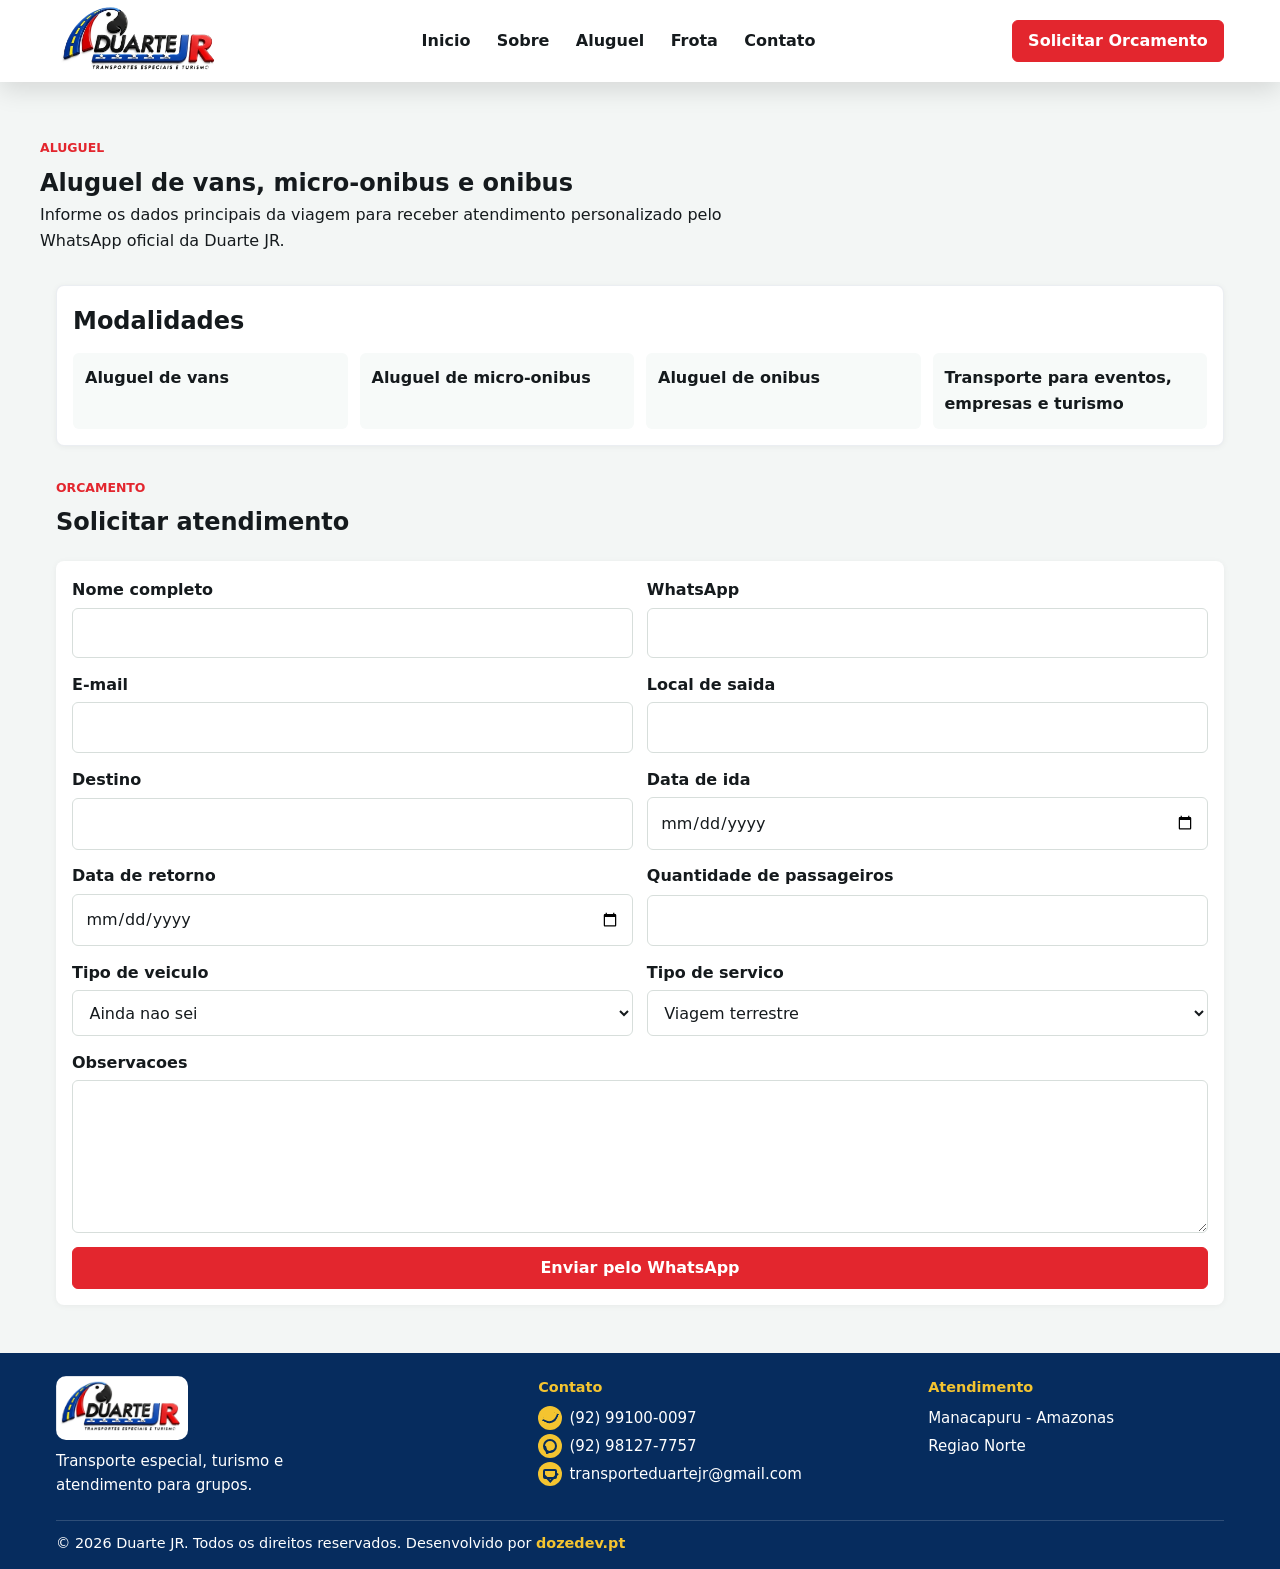
==== aluguel.html @ 987b120c "Primeiro commit Duarte" ====
<!doctype html>
<html lang="pt-BR">
<head>
  <meta charset="utf-8">
  <meta name="viewport" content="width=device-width,initial-scale=1">
  <title>Aluguel - Duarte JR</title>
  <meta name="description" content="Tipos de contratacao e solicitacao de orcamento">
  <link rel="icon" href="assets/images/favicon.svg">
  <link rel="stylesheet" href="assets/css/variables.css">
  <link rel="stylesheet" href="assets/css/reset.css">
  <link rel="stylesheet" href="assets/css/global.css">
  <link rel="stylesheet" href="assets/css/components.css">
  <link rel="stylesheet" href="assets/css/pages/aluguel.css">
  <link rel="stylesheet" href="assets/css/responsive.css">
</head>
<body>
  <header class="site-header" id="site-header">
    <div class="container header-inner">
      <a href="index.html" class="brand"><img src="assets/images/logo-duarte-jr.png" alt="Duarte JR" class="logo"></a>
      <nav class="main-nav" id="main-nav" aria-label="Menu principal">
        <ul>
          <li><a href="index.html">Inicio</a></li>
          <li><a href="sobre.html">Sobre</a></li>
          <li><a aria-current="page" href="aluguel.html">Aluguel</a></li>
          <li><a href="frota.html">Frota</a></li>
          <li><a href="contato.html">Contato</a></li>
        </ul>
      </nav>
      <div class="header-actions">
        <a class="btn btn-primary" href="contato.html">Solicitar Orcamento</a>
        <button id="nav-toggle" class="nav-toggle" aria-label="Abrir menu" aria-expanded="false">Menu</button>
      </div>
    </div>
  </header>

  <main>
    <section class="inner-hero container">
      <p class="eyebrow">Aluguel</p>
      <h1>Aluguel de vans, micro-onibus e onibus</h1>
      <p>Informe os dados principais da viagem para receber atendimento personalizado pelo WhatsApp oficial da Duarte JR.</p>
    </section>

    <section class="rental-options container">
      <article class="card">
        <h2>Modalidades</h2>
        <ul>
          <li>Aluguel de vans</li>
          <li>Aluguel de micro-onibus</li>
          <li>Aluguel de onibus</li>
          <li>Transporte para eventos, empresas e turismo</li>
        </ul>
      </article>
    </section>

    <section class="quote-form container">
      <div class="section-heading">
        <p class="eyebrow">Orcamento</p>
        <h2>Solicitar atendimento</h2>
      </div>
      <form id="quote-form">
        <div class="form-grid">
          <label for="name">Nome completo<input id="name" name="name" autocomplete="name" required></label>
          <label for="phone">WhatsApp<input id="phone" name="phone" autocomplete="tel" required></label>
          <label for="email">E-mail<input id="email" name="email" type="email" autocomplete="email"></label>
          <label for="from">Local de saida<input id="from" name="from" required></label>
          <label for="to">Destino<input id="to" name="to" required></label>
          <label for="date-depart">Data de ida<input id="date-depart" name="date-depart" type="date" required></label>
          <label for="date-return">Data de retorno<input id="date-return" name="date-return" type="date"></label>
          <label for="passengers">Quantidade de passageiros<input id="passengers" name="passengers" type="number" min="1" required></label>
          <label for="vehicle-type">Tipo de veiculo
            <select id="vehicle-type" name="vehicle-type">
              <option>Ainda nao sei</option>
              <option>Van</option>
              <option>Micro-onibus</option>
              <option>Onibus</option>
            </select>
          </label>
          <label for="service-type">Tipo de servico
            <select id="service-type" name="service-type">
              <option>Viagem terrestre</option>
              <option>Traslado para aeroporto</option>
              <option>Evento</option>
              <option>Excursao</option>
              <option>Turismo</option>
              <option>Transporte empresarial</option>
              <option>Igreja ou grupo</option>
              <option>Outro</option>
            </select>
          </label>
        </div>
        <label for="obs">Observacoes<textarea id="obs" name="obs" rows="5"></textarea></label>
        <button class="btn btn-primary" type="submit">Enviar pelo WhatsApp</button>
      </form>
    </section>
  </main>

  <footer class="site-footer">
    <div class="container footer-inner">
      <div class="footer-column footer-brand">
        <img src="assets/images/logo-duarte-jr-footer.png" alt="Duarte JR">
        <p>Transporte especial, turismo e atendimento para grupos.</p>
      </div>
      <div class="footer-column">
        <h2>Contato</h2>
        <a class="footer-contact-link" data-wa-primary href="https://wa.me/5592991000097">
          <span class="footer-icon footer-icon-phone" aria-hidden="true"></span>
        </a>
        <a class="footer-contact-link" data-wa-secondary href="https://wa.me/5592981277757">
          <span class="footer-icon footer-icon-whatsapp" aria-hidden="true"></span>
        </a>
        <a class="footer-contact-link" data-company-email href="mailto:transporteduartejr@gmail.com">
          <span class="footer-icon footer-icon-email" aria-hidden="true"></span>
        </a>
      </div>
      <div class="footer-column">
        <h2>Atendimento</h2>
        <p><span data-company-city></span> - <span data-company-state></span></p>
        <p>Regiao Norte</p>
      </div>
      <div class="footer-bottom">
        <p>&copy; <span data-company-year></span> Duarte JR. Todos os direitos reservados. Desenvolvido por <a href="https://www.dozedev.pt" target="_blank" rel="noopener">dozedev.pt</a></p>
      </div>
    </div>
  </footer>

  <script type="module" src="assets/js/aluguel.js"></script>
  <script type="module" src="assets/js/main.js"></script>
</body>
</html>
---- assets/css/variables.css ----
:root{
  --color-primary: #064FA3;
  --color-primary-dark: #062C5E;
  --color-secondary: #E3262E;
  --color-forest: #0B5D3B;
  --color-forest-dark: #063D2A;
  --color-road-yellow: #F4C430;
  --color-white: #FFFFFF;
  --color-background: #F3F6F5;
  --color-text: #151A1D;
  --color-text-light: #5F6B67;

  --max-width: 1200px;
  --container-padding: 1rem;
  --radius: 8px;
}

html,body{height:100%;background:var(--color-background);color:var(--color-text);font-family:Inter, system-ui, -apple-system, "Segoe UI", Roboto, "Helvetica Neue", Arial}
---- assets/css/global.css ----
/* Global layout */
.container {
  max-width: var(--max-width);
  margin: 0 auto;
  padding: 0 var(--container-padding);
}

body {
  line-height: 1.6;
}

a {
  color: inherit;
}

main {
  padding-top: 82px;
}

.site-header {
  position: fixed;
  top: 0;
  left: 0;
  right: 0;
  z-index: 60;
  background: rgba(255, 255, 255, 0.96);
  box-shadow: 0 8px 24px rgba(0, 0, 0, .12);
}

.header-inner {
  min-height: 82px;
  display: flex;
  align-items: center;
  justify-content: space-between;
  gap: 1rem;
}

.brand {
  display: inline-flex;
  align-items: center;
  flex: 0 0 auto;
}

.logo {
  width: auto;
  height: 82px;
  display: block;
  border-radius: 10px;
}

.main-nav ul {
  display: flex;
  gap: .25rem;
  align-items: center;
}

.main-nav a {
  display: inline-flex;
  align-items: center;
  min-height: 40px;
  padding: .45rem .7rem;
  color: var(--color-black);
  border-radius: 6px;
  font-weight: 700;
}

.main-nav a:hover,
.main-nav a[aria-current="page"] {
  background: rgba(255, 255, 255, .12);
}

.header-actions {
  display: flex;
  align-items: center;
  gap: .6rem;
}

.nav-toggle {
  display: none;
}

.hero {
  position: relative;
  min-height: calc(100vh - 82px);
  display: flex;
  align-items: center;
  overflow: hidden;
}

.hero-media,
.hero-media img,
.hero-overlay {
  position: absolute;
  inset: 0;
}

.hero-media img {
  width: 100%;
  height: 100%;
  object-fit: cover;
  filter: saturate(1.05) contrast(1.08) brightness(.62);
}

.hero-overlay {
  background:
    linear-gradient(90deg, rgba(6, 44, 94, .86) 0%, rgba(6, 44, 94, .68) 42%, rgba(6, 44, 94, .3) 100%),
    linear-gradient(180deg, rgba(0, 0, 0, .25), rgba(0, 0, 0, .45));
}

.hero-content {
  position: relative;
  z-index: 1;
  max-width: 760px;
  color: var(--color-white);
  padding-top: 2rem;
  padding-bottom: 2rem;
}

.hero-content h1 {
  max-width: 920px;
  margin-bottom: 1rem;
  font-size: clamp(1.3rem, 5vw, 4.8rem);
  line-height: .98;
}

.hero-content p {
  max-width: 720px;
  margin-bottom: .75rem;
  font-size: 1.08rem;
}

.hero-cta,
.cta-actions,
.contact-actions {
  display: flex;
  flex-wrap: wrap;
  gap: .75rem;
  align-items: center;
}

.hero-cta {
  margin-top: 1.4rem;
}

.hero-badge {
  display: inline-flex;
  margin-top: 1rem;
  padding: .38rem .7rem;
  border-radius: 999px;
  background: rgba(255, 255, 255, .13);
  color: var(--color-white);
  font-size: .92rem;
  font-weight: 700;
}

.inner-hero {
  padding: 3.5rem 0 2rem;
}

.inner-hero h1,
.section-heading h2 {
  max-width: 760px;
}

.inner-hero p {
  max-width: 760px;
}

.section-heading {
  margin-bottom: 1.25rem;
}

.eyebrow {
  margin: 0 0 .35rem;
  color: var(--color-secondary);
  font-size: .78rem;
  font-weight: 800;
  letter-spacing: 0;
  text-transform: uppercase;
}

.cards {
  display: grid;
  grid-template-columns: repeat(auto-fit, minmax(240px, 1fr));
  gap: 1rem;
}

.site-footer {
  margin-top: 3rem;
  padding: 1.45rem 0 .9rem;
  background: var(--color-primary-dark);
  color: var(--color-white);
}

.footer-inner {
  display: grid;
  grid-template-columns: minmax(180px, 1.25fr) minmax(220px, 1fr) minmax(170px, .8fr);
  gap: 1.25rem;
  align-items: start;
}

.footer-brand {
  max-width: 300px;
}

.footer-brand img {
  width: 132px;
  max-width: 100%;
  height: auto;
  margin-bottom: .55rem;
  border-radius: 10px;
}

.footer-column h2 {
  margin-bottom: .45rem;
  color: var(--color-road-yellow);
  font-size: .9rem;
}

.footer-column p {
  margin: .2rem 0;
  font-size: .94rem;
}

.footer-brand a,
.footer-bottom a,
.text-link {
  color: var(--color-road-yellow);
  font-weight: 800;
}

.footer-contact-link {
  display: flex;
  align-items: center;
  gap: .45rem;
  margin: .25rem 0;
  font-size: .94rem;
}

.footer-icon {
  position: relative;
  width: 24px;
  height: 24px;
  flex: 0 0 24px;
  border-radius: 999px;
  background: var(--color-road-yellow);
}

.footer-icon::before,
.footer-icon::after {
  position: absolute;
  content: "";
}

.footer-icon-phone::before {
  width: 11px;
  height: 11px;
  left: 6px;
  top: 5px;
  border: 2px solid var(--color-primary-dark);
  border-top: 0;
  border-left: 0;
  border-radius: 0 0 9px 0;
  transform: rotate(24deg);
}

.footer-icon-whatsapp::before {
  inset: 5px;
  border: 2px solid var(--color-primary-dark);
  border-radius: 999px;
}

.footer-icon-whatsapp::after {
  left: 7px;
  bottom: 5px;
  width: 6px;
  height: 6px;
  border-left: 2px solid var(--color-primary-dark);
  border-bottom: 2px solid var(--color-primary-dark);
  transform: rotate(-18deg);
}

.footer-icon-email::before {
  left: 5px;
  right: 5px;
  top: 7px;
  bottom: 7px;
  border: 2px solid var(--color-primary-dark);
  border-radius: 2px;
}

.footer-icon-email::after {
  left: 7px;
  top: 8px;
  width: 10px;
  height: 8px;
  border-left: 2px solid var(--color-primary-dark);
  border-bottom: 2px solid var(--color-primary-dark);
  transform: rotate(-45deg);
}

.footer-bottom {
  grid-column: 1 / -1;
  padding-top: .65rem;
  border-top: 1px solid rgba(255, 255, 255, .16);
  font-size: .9rem;
}

@media (max-width: 860px) {
  .header-inner {
    min-height: 74px;
  }

  main {
    padding-top: 74px;
  }

  .logo {
    height: 44px;
  }

  .nav-toggle {
    display: inline-flex;
    align-items: center;
    justify-content: center;
    min-height: 40px;
    padding: .45rem .65rem;
    border: 1px solid rgba(255, 255, 255, .3);
    border-radius: 6px;
    background: transparent;
    color: var(--color-white);
    font-weight: 800;
  }

  .main-nav {
    display: none;
  }

  .nav-open .main-nav {
    display: block;
    position: fixed;
    top: 74px;
    left: 0;
    right: 0;
    background: var(--color-primary-dark);
    padding: .75rem var(--container-padding) 1rem;
    box-shadow: 0 18px 28px rgba(0, 0, 0, .2);
  }

  .nav-open .main-nav ul {
    display: grid;
    gap: .35rem;
  }

  .nav-open .main-nav a {
    width: 100%;
  }

  .header-actions .btn {
    display: none;
  }

  .hero {
    min-height: 720px;
  }

  .hero-overlay {
    background: linear-gradient(180deg, rgba(6, 44, 94, .82), rgba(6, 44, 94, .72));
  }

  .footer-inner {
    grid-template-columns: 1fr;
    gap: .85rem;
  }

  .footer-brand {
    max-width: none;
  }
}
---- assets/css/components.css ----
/* Components: buttons, cards, forms */
.btn {
  display: inline-flex;
  align-items: center;
  justify-content: center;
  min-height: 42px;
  padding: .62rem .95rem;
  border: 1px solid rgba(6, 79, 163, .22);
  border-radius: 6px;
  background: var(--color-white);
  color: var(--color-primary);
  font-weight: 800;
  line-height: 1.1;
  cursor: pointer;
  transition: transform .18s ease, box-shadow .18s ease, background .18s ease;
}

.btn:hover {
  transform: translateY(-1px);
  box-shadow: 0 8px 18px rgba(6, 44, 94, .12);
}

.btn-primary {
  background: var(--color-secondary);
  color: var(--color-white);
  border-color: var(--color-secondary);
}

.btn-secondary {
  background: var(--color-white);
  color: var(--color-primary);
  border-color: var(--color-primary);
}

.hero-secondary-btn {
  background: rgba(255, 255, 255, .95);
}

.card {
  background: var(--color-white);
  padding: 1rem;
  border: 1px solid rgba(6, 44, 94, .08);
  border-radius: 8px;
  box-shadow: 0 1px 6px rgba(0, 0, 0, .05);
}

.service-card {
  display: grid;
  grid-template-columns: 42px 1fr;
  gap: .8rem;
}

.service-card h3,
.vehicle-card h3 {
  margin-bottom: .35rem;
  line-height: 1.2;
}

.service-icon {
  width: 42px;
  height: 42px;
  display: inline-flex;
  align-items: center;
  justify-content: center;
  border-radius: 8px;
  background: var(--color-primary);
  color: var(--color-white);
  font-weight: 900;
}

form {
  display: grid;
  gap: .85rem;
}

form label {
  display: grid;
  gap: .3rem;
  color: var(--color-text);
  font-weight: 800;
}

input,
select,
textarea {
  width: 100%;
  padding: .72rem .78rem;
  border: 1px solid #d7dedb;
  border-radius: 6px;
  background: var(--color-white);
  color: var(--color-text);
  font: inherit;
  font-weight: 500;
}

textarea {
  resize: vertical;
}

input:focus,
select:focus,
textarea:focus {
  outline: 3px solid rgba(6, 79, 163, .15);
  border-color: var(--color-primary);
}

.form-grid {
  display: grid;
  grid-template-columns: repeat(2, minmax(0, 1fr));
  gap: .85rem;
}

.vehicle-card {
  display: flex;
  flex-direction: column;
  min-height: 100%;
}

.vehicle-card img {
  width: 100%;
  height: 170px;
  object-fit: cover;
  border-radius: 6px;
  background: #e8eef2;
}

.card-body {
  display: flex;
  flex: 1;
  flex-direction: column;
  gap: .5rem;
  padding-top: .85rem;
}

.card-body .btn {
  margin-top: auto;
}

.vehicle-features {
  display: grid;
  gap: .25rem;
  padding-left: 1rem;
}

.modal {
  position: fixed;
  inset: 0;
  z-index: 90;
  display: none;
  align-items: center;
  justify-content: center;
  padding: 1rem;
  background: rgba(0, 0, 0, .58);
}

.modal.open {
  display: flex;
}

.modal-dialog {
  position: relative;
  width: min(920px, 100%);
  max-height: 90vh;
  overflow: auto;
  padding: 1rem;
  border-radius: 8px;
  background: var(--color-white);
}

.modal-close {
  position: absolute;
  right: .75rem;
  top: .75rem;
  width: 38px;
  height: 38px;
  border: 0;
  border-radius: 6px;
  background: var(--color-primary-dark);
  color: var(--color-white);
  font-weight: 900;
  cursor: pointer;
}

.modal-body img {
  width: 100%;
  max-height: 380px;
  object-fit: cover;
  border-radius: 6px;
  margin-bottom: 1rem;
}

.modal-actions {
  display: flex;
  flex-wrap: wrap;
  gap: .75rem;
  justify-content: flex-end;
  margin-top: 1rem;
}

@media (max-width: 640px) {
  .form-grid {
    grid-template-columns: 1fr;
  }
}
---- assets/css/pages/aluguel.css ----
.rental-options {
  margin-bottom: 2rem;
}

.rental-options ul {
  display: grid;
  grid-template-columns: repeat(4, minmax(0, 1fr));
  gap: .75rem;
  margin-top: .8rem;
}

.rental-options li {
  padding: .75rem;
  border-radius: 6px;
  background: #f7faf9;
  font-weight: 800;
}

.quote-form form {
  padding: 1rem;
  border-radius: 8px;
  background: var(--color-white);
  box-shadow: 0 1px 6px rgba(0, 0, 0, .05);
}

@media (max-width: 860px) {
  .rental-options ul {
    grid-template-columns: repeat(2, minmax(0, 1fr));
  }
}

@media (max-width: 520px) {
  .rental-options ul {
    grid-template-columns: 1fr;
  }
}
---- assets/css/responsive.css ----
/* Responsive refinements */
@media (max-width: 640px) {
  :root {
    --container-padding: 1rem;
  }

  .hero {
    min-height: 660px;
  }

  .hero-content h1 {
    font-size: 2.2rem;
  }

  .hero-content p {
    font-size: 1rem;
  }

  .hero-cta .btn,
  .cta-actions .btn,
  .contact-actions .btn {
    width: 100%;
  }

  .inner-hero {
    padding-top: 2.5rem;
  }

  .cards {
    grid-template-columns: 1fr;
  }
}
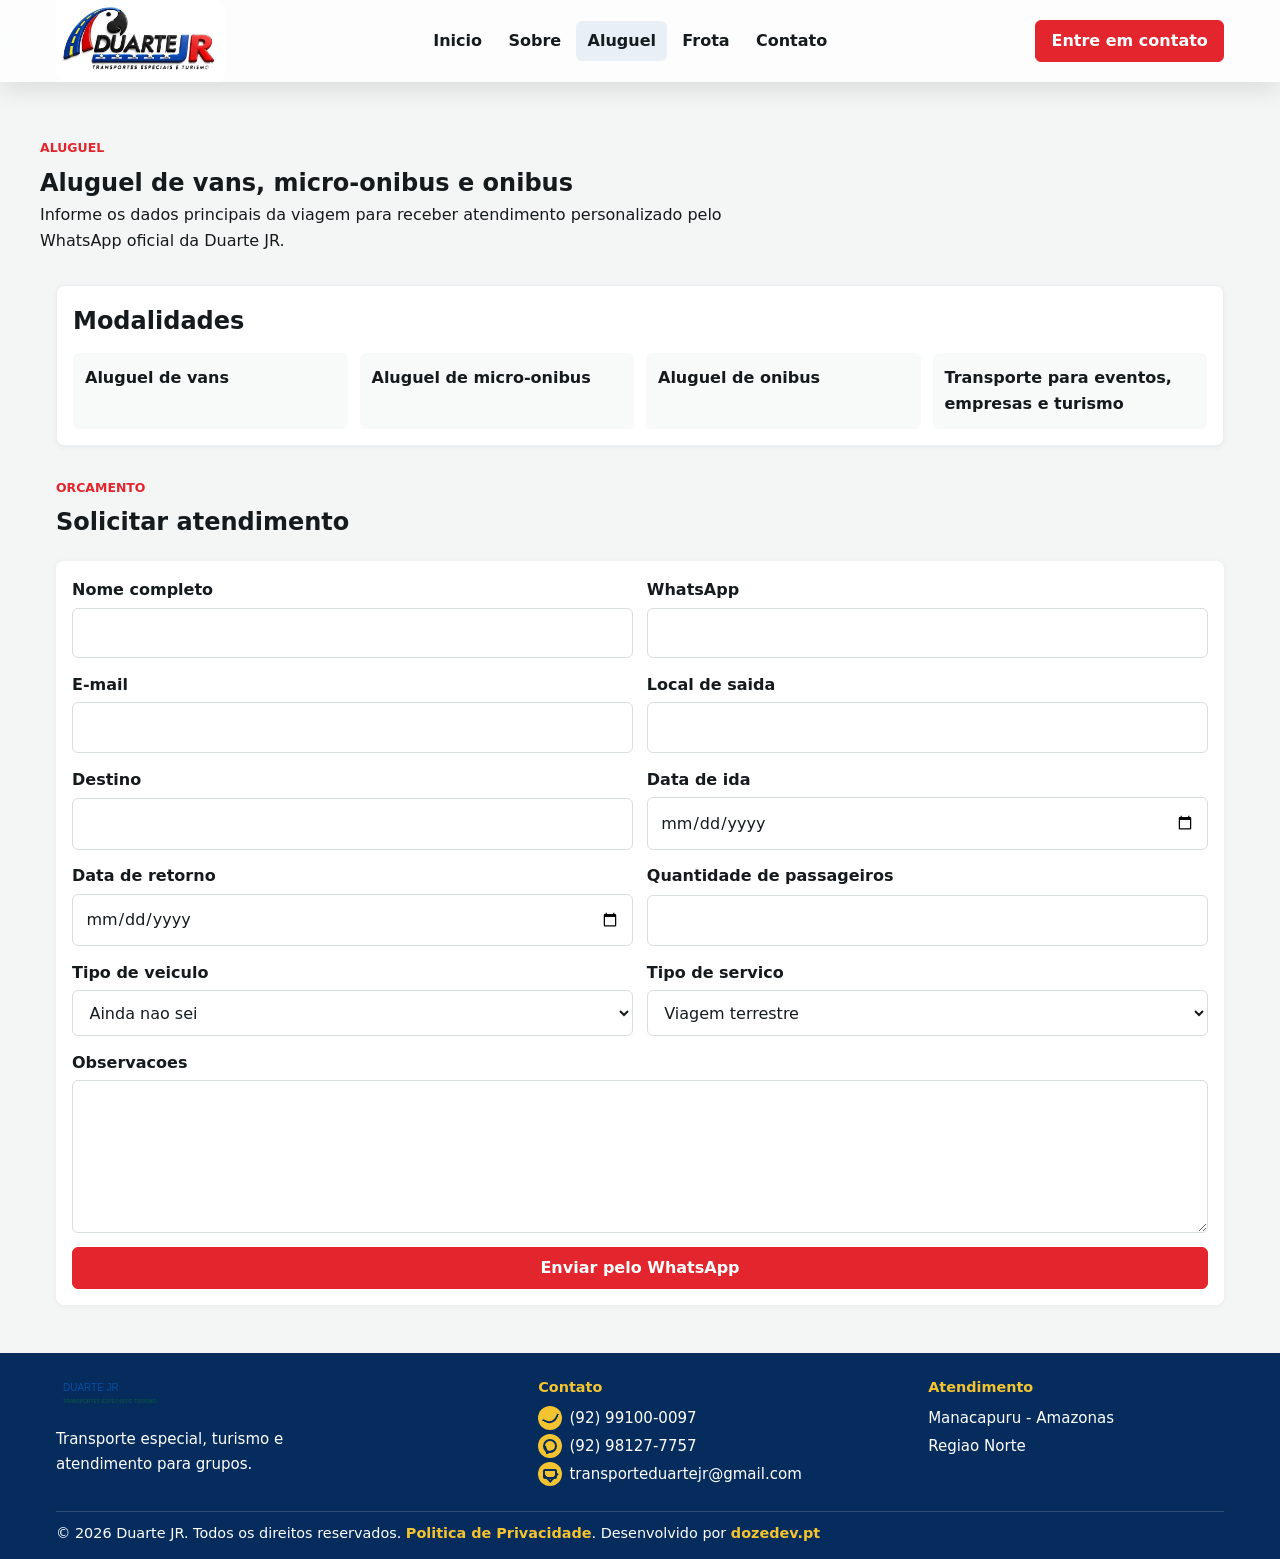
==== commit 3b0a0389: "efect glass card un" ====
--- a/aluguel.html
+++ b/aluguel.html
@@ -27,7 +27,7 @@
         </ul>
       </nav>
       <div class="header-actions">
-        <a class="btn btn-primary" href="contato.html">Solicitar Orcamento</a>
+        <a class="btn btn-primary" href="contato.html">Entre em contato</a>
         <button id="nav-toggle" class="nav-toggle" aria-label="Abrir menu" aria-expanded="false">Menu</button>
       </div>
     </div>
@@ -97,7 +97,7 @@
   <footer class="site-footer">
     <div class="container footer-inner">
       <div class="footer-column footer-brand">
-        <img src="assets/images/logo-duarte-jr-footer.png" alt="Duarte JR">
+        <img src="assets/images/logo-duarte-jr-transparent.svg" alt="Duarte JR">
         <p>Transporte especial, turismo e atendimento para grupos.</p>
       </div>
       <div class="footer-column">
@@ -118,7 +118,7 @@
         <p>Regiao Norte</p>
       </div>
       <div class="footer-bottom">
-        <p>&copy; <span data-company-year></span> Duarte JR. Todos os direitos reservados. Desenvolvido por <a href="https://www.dozedev.pt" target="_blank" rel="noopener">dozedev.pt</a></p>
+        <p>&copy; <span data-company-year></span> Duarte JR. Todos os direitos reservados. <a href="politica-privacidade.html">Politica de Privacidade</a>. Desenvolvido por <a href="https://www.dozedev.pt" target="_blank" rel="noopener">dozedev.pt</a></p>
       </div>
     </div>
   </footer>
--- a/assets/css/global.css
+++ b/assets/css/global.css
@@ -23,8 +23,10 @@
   left: 0;
   right: 0;
   z-index: 60;
-  background: rgba(255, 255, 255, 0.96);
-  box-shadow: 0 8px 24px rgba(0, 0, 0, .12);
+  background: rgba(255, 255, 255, .78);
+  box-shadow: 0 8px 24px rgba(0, 0, 0, .1);
+  backdrop-filter: blur(18px);
+  -webkit-backdrop-filter: blur(18px);
 }
 
 .header-inner {
@@ -59,14 +61,14 @@
   align-items: center;
   min-height: 40px;
   padding: .45rem .7rem;
-  color: var(--color-black);
+  color: var(--color-text);
   border-radius: 6px;
   font-weight: 700;
 }
 
 .main-nav a:hover,
 .main-nav a[aria-current="page"] {
-  background: rgba(255, 255, 255, .12);
+  background: rgba(6, 79, 163, .08);
 }
 
 .header-actions {
@@ -81,7 +83,7 @@
 
 .hero {
   position: relative;
-  min-height: calc(100vh - 82px);
+  min-height: 100vh;
   display: flex;
   align-items: center;
   overflow: hidden;
@@ -103,16 +105,16 @@
 
 .hero-overlay {
   background:
-    linear-gradient(90deg, rgba(6, 44, 94, .86) 0%, rgba(6, 44, 94, .68) 42%, rgba(6, 44, 94, .3) 100%),
-    linear-gradient(180deg, rgba(0, 0, 0, .25), rgba(0, 0, 0, .45));
+    linear-gradient(90deg, rgba(0, 0, 0, .72) 0%, rgba(0, 0, 0, .52) 46%, rgba(6, 44, 94, .35) 100%),
+    linear-gradient(180deg, rgba(0, 0, 0, .18), rgba(0, 0, 0, .42));
 }
 
 .hero-content {
   position: relative;
   z-index: 1;
-  max-width: 760px;
+  width: 100%;
   color: var(--color-white);
-  padding-top: 2rem;
+  padding-top: 7.4rem;
   padding-bottom: 2rem;
 }
 
@@ -127,6 +129,10 @@
   max-width: 720px;
   margin-bottom: .75rem;
   font-size: 1.08rem;
+}
+
+.hero-copy .eyebrow {
+  color: var(--color-road-yellow);
 }
 
 .hero-cta,
@@ -204,7 +210,7 @@
 }
 
 .footer-brand img {
-  width: 132px;
+  width: 142px;
   max-width: 100%;
   height: auto;
   margin-bottom: .55rem;
@@ -325,10 +331,10 @@
     justify-content: center;
     min-height: 40px;
     padding: .45rem .65rem;
-    border: 1px solid rgba(255, 255, 255, .3);
+    border: 1px solid rgba(6, 44, 94, .26);
     border-radius: 6px;
-    background: transparent;
-    color: var(--color-white);
+    background: rgba(255, 255, 255, .78);
+    color: var(--color-primary-dark);
     font-weight: 800;
   }
 
@@ -354,6 +360,12 @@
 
   .nav-open .main-nav a {
     width: 100%;
+    color: var(--color-white);
+  }
+
+  .nav-open .main-nav a:hover,
+  .nav-open .main-nav a[aria-current="page"] {
+    background: rgba(255, 255, 255, .16);
   }
 
   .header-actions .btn {
@@ -361,7 +373,7 @@
   }
 
   .hero {
-    min-height: 720px;
+    min-height: auto;
   }
 
   .hero-overlay {
